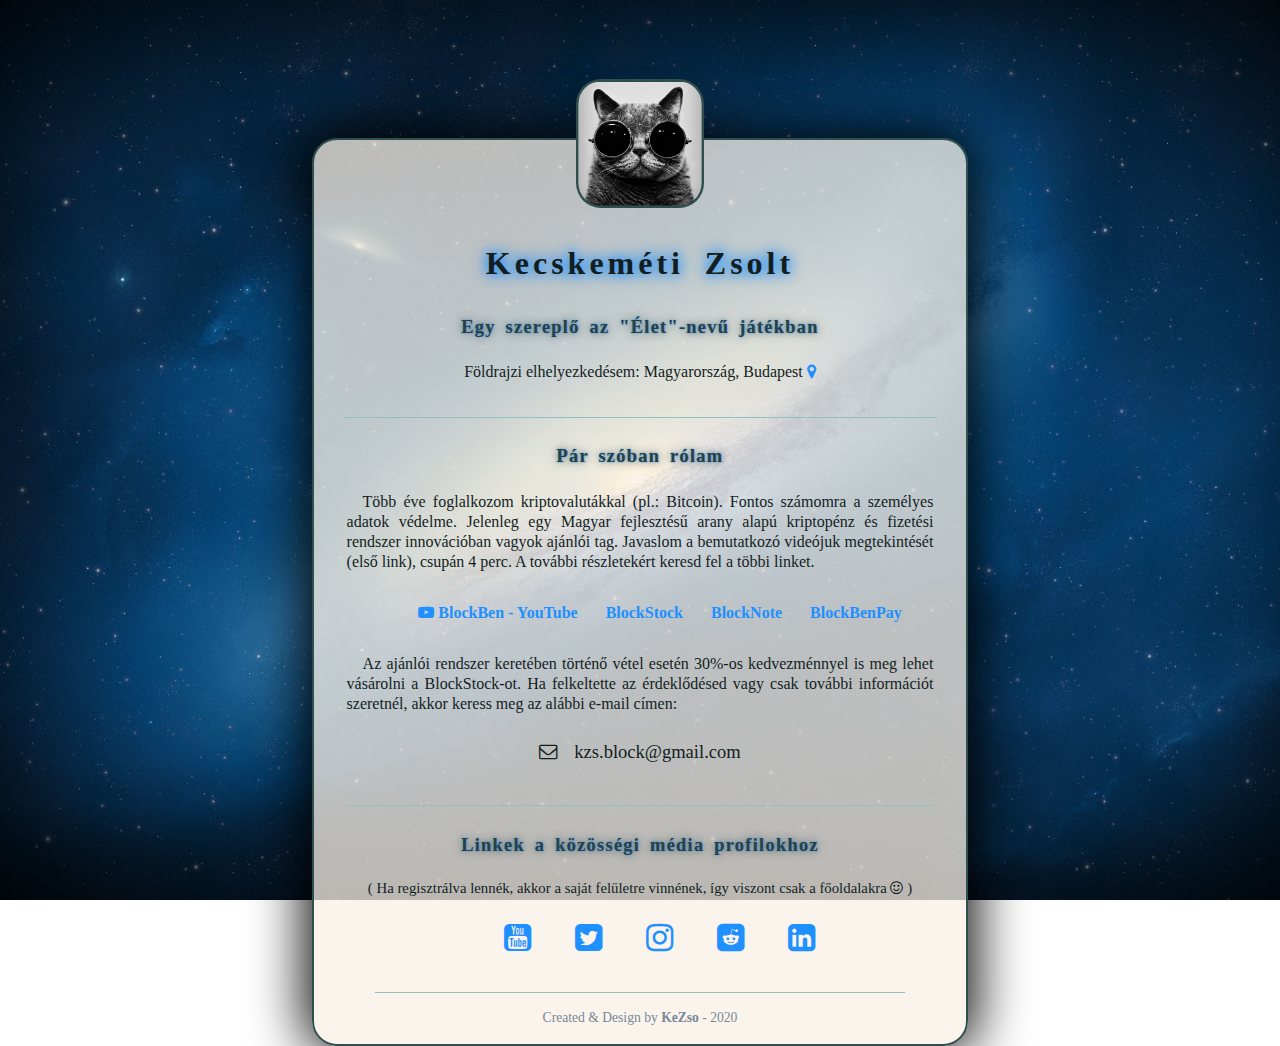
==== index.html @ a3c3604b "Upload website" ====
﻿<!DOCTYPE html>
<html lang="hu">
<head>
  <meta charset="UTF-8">
  <link href="https://maxcdn.bootstrapcdn.com/font-awesome/4.7.0/css/font-awesome.min.css" rel="stylesheet">
  <link href="https://meyerweb.com/eric/tools/css/reset/reset200802.css" rel="stylesheet" type="text/css" />
  <link href="profil.css" rel="stylesheet" type="text/css" />
  <link href="kepek/favicon.ico" rel="shortcut icon" />
  <meta name="author" content="Kecskeméti Zsolt - KeZso"/>
  <title>Kecskeméti Zsolt profillap</title>
</head>
<body>
  <div id="profillap">
    <header>
      <a href="kepek/cat.jpg" target="_blank"><img src="kepek/cat.jpg" alt="Kecskeméti Zsolt profilfotó" title="Kecskeméti Zsolt" class="profilkep"></a>
      <h1>Kecskeméti Zsolt</h1>
      <h2>Egy szereplő az "Élet"-nevű játékban</h2>
      <p>Földrajzi elhelyezkedésem: Magyarország, Budapest <a href="https://www.google.com/maps/place/Budapest/" target="_blank"><i class="fa fa-map-marker"></i></a></p>
    </header>
    <main>
      <h2>Pár szóban rólam</h2>
      <p class="tartalomp">Több éve foglalkozom kriptovalutákkal (pl.: Bitcoin). Fontos számomra a személyes adatok védelme. Jelenleg egy Magyar fejlesztésű arany alapú kriptopénz és fizetési rendszer innovációban vagyok ajánlói tag. Javaslom a bemutatkozó videójuk megtekintését (első link), csupán 4 perc. A további részletekért keresd fel a többi linket.</p>     
      <ul>
        <li><a href="https://www.youtube.com/watch?v=WVuExRtrFsk" target="_blank"><i class="fa fa-youtube-play" aria-hidden="true"></i> BlockBen - YouTube</a></li>
        <li><a href="https://www.blockstock.gold/hun" target="_blank">BlockStock</a></li>
        <li><a href="https://blocknote.gold/hun" target="_blank">BlockNote</a></li>
        <li><a href="https://business.blockbenpay.com/hun" target="_blank">BlockBenPay</a></li>
      </ul>
      <p class="tartalomp">Az ajánlói rendszer keretében történő vétel esetén 30%-os kedvezménnyel is meg lehet vásárolni a BlockStock-ot. Ha felkeltette az érdeklődésed vagy csak további információt szeretnél, akkor keress meg az alábbi e-mail címen: </p>
      <p id="mail"><i id="maili" class="fa fa-envelope-o" aria-hidden="true"></i>kzs.block@gmail.com</p> 
    </main>
    <section>
      <h2>Linkek a közösségi média profilokhoz</h2>
      <p>( Ha regisztrálva lennék, akkor a saját felületre vinnének, így viszont csak a főoldalakra <i class="fa fa-smile-o" aria-hidden="true"></i> )</p>
      <ul>
        <li><a href="https://www.youtube.com/" target="_blank"><i class="fa fa-youtube-square fa-2x" aria-hidden="true"></i></a></li>
        <li><a href="https://twitter.com/" target="_blank"><i class="fa fa-twitter-square fa-2x" aria-hidden="true"></i></a></li>
        <li><a href="https://instagram.com/" target="_blank"><i class="fa fa-instagram fa-2x" aria-hidden="true"></i></a></li>
        <li><a href="https://www.reddit.com/" target="_blank"><i class="fa fa-reddit-square fa-2x" aria-hidden="true"></i></a></li> 
        <li><a href="https://www.linkedin.com/" target="_blank"><i class="fa fa-linkedin-square fa-2x" aria-hidden="true"></i></a></li>
      </ul>
    </section>
    <footer>
      <p>Created &amp; Design by <b>KeZso</b> - 2020</p>
    </footer>
  </div>
</body>
</html>
---- profil.css ----
/* CSS Document */
body {
  display: flex;
  justify-content: center;
  align-items: center;
  height: 100vh;
  background: url('kepek/space.jpg') no-repeat center center fixed;
  background-size: cover;
  text-align: center;
}
a:link {
  color: rgb(30,144,255);
  text-decoration: none;
}
a:hover {
  color: rgb(0,191,255);
  text-decoration: underline;
}
a:visited {
  color: rgb(139,69,19);
}
h1 {
  color: rgb(20,30,30);
  font-family: Georgia;
  font-size: 2rem;
  word-spacing: .55rem;
  letter-spacing: .25rem;
  padding-top: .75rem;
  text-shadow: 0 0 .75rem rgb(30,144,255), 0 0 1rem rgb(30,144,255);
}
h2 {
  color: rgb(43,64,64);
  font-family: Georgia;
  font-size: 1.16rem;
  word-spacing: .25rem;
  letter-spacing: .075rem;
  padding-top: .75rem;
  text-shadow: 0 0 .1rem rgb(30,144,255), 0 0 .5rem rgba(43,64,64,.75)
}
li {
  display: inline;
  font-weight: bold;
  line-height: 2rem;
}
header {
  border-bottom: .05rem solid rgb(149,191,191);
  width: 90%;
  margin: 0 auto;
  padding: .25rem .25rem 1.25rem .25rem;
  color: rgb(20,30,30);
  font-family: serif;
  font-size: 1rem;
}
header p {
  padding-top: .55rem;
}
section {
  width: 90%;
  margin: 0 auto;
  padding-bottom: 1rem;
}
section p {
  color: rgb(20,30,30);
  font-family: serif;
  font-size: .925rem;
  padding: .55rem 0;
}
section li {
  padding: 1.25rem;
}
footer {
  width: 80%;
  margin: 0 auto;
  border-top: .05rem solid rgb(149,191,191);
  font-size: .85rem;
  color: rgb(119,136,153);
  font-family: serif;
  padding: .25rem;
}
.profilkep {
  width: 7.75rem;
  height: 7.75rem;
  border-radius: 1.56rem;
  padding: .15rem;
  background-color: rgb(47,79,79);
  border: 0;
  transition: all 0.75s ease-in-out;
  margin-top: -4.05rem;
}
.profilkep:hover {
  transform: scale(1.1);
  background-color: rgb(0,191,255);
}
.tartalomp {
  color: rgb(20,30,30);
  font-family: serif;
  text-indent: 1rem;
  line-height: 1.25rem;
  font-size: 1rem;
  text-align: justify;
  padding: .55rem 0 .55rem 0;
}
main {
  width: 90%;
  margin: 0 auto;
  border-bottom: .05rem solid rgb(149,191,191);
}
main li {
  padding: 1.25rem .75rem;
}
#profillap {
  width: 40.75rem;
  max-width: calc(100vw - 3.125rem);
  background-color: rgba(250,240,230,.75);
  border-radius: 1.56rem;
  box-shadow:  0 0 3.5rem .35rem rgb(0,0,0);
  border: .15rem solid rgb(47,79,79);
  margin-top: 18rem;
  margin-bottom: 1.25rem;
}
#mail {
  font-size: 1.16rem;
  color: rgb(20,30,30);
  font-family: serif;
  padding-bottom: 1.5rem;
}
#maili {
  padding-right: 1rem;
}
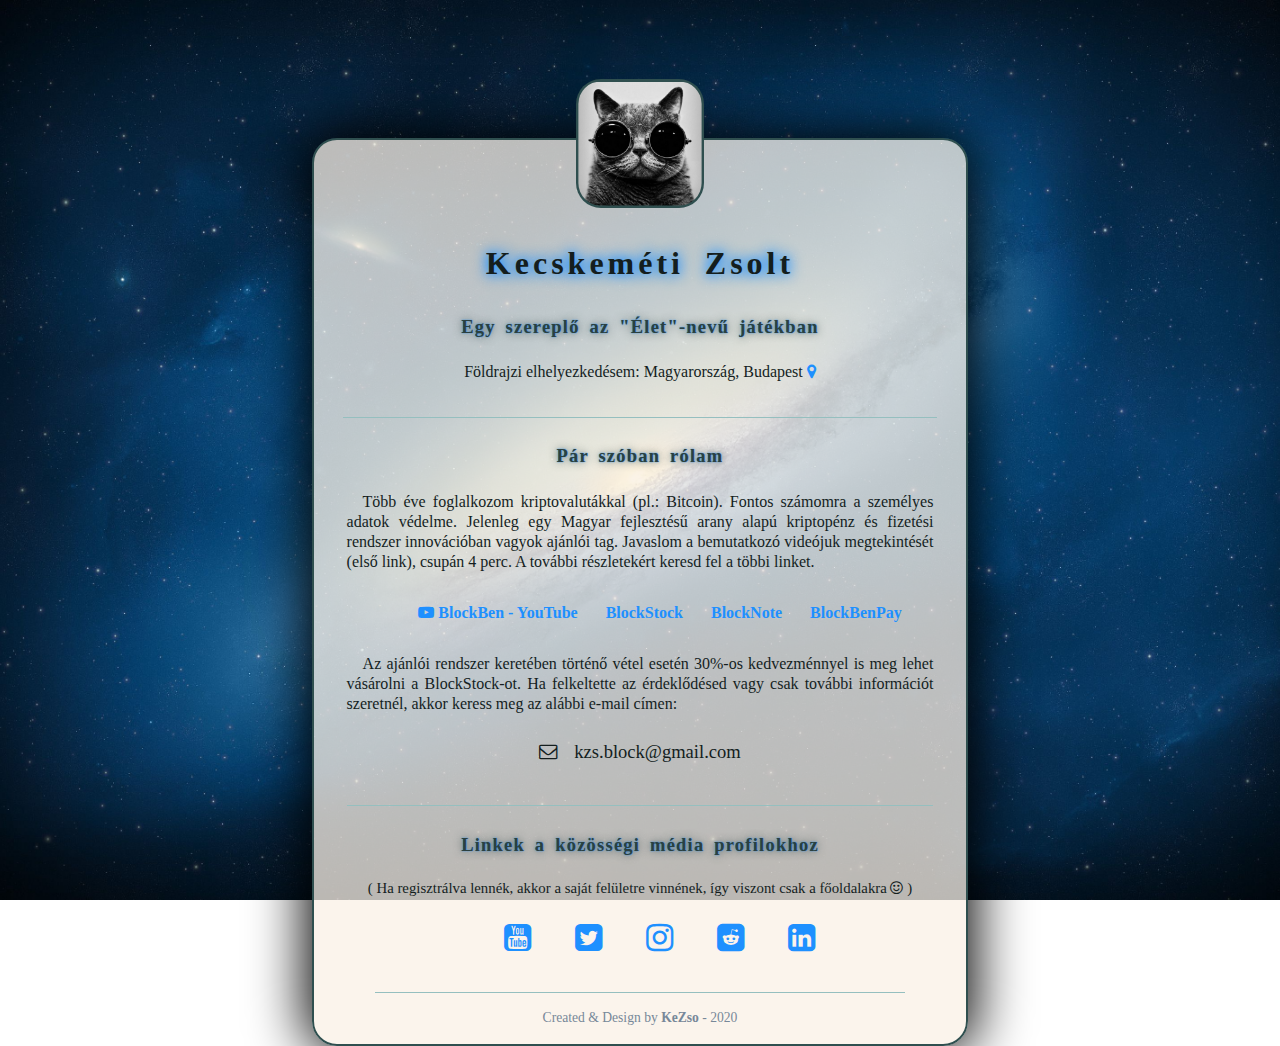
==== commit e8697d76: "Created profilkep.html site" ====
--- a/index.html
+++ b/index.html
@@ -4,7 +4,7 @@
   <meta charset="UTF-8">
   <link href="https://maxcdn.bootstrapcdn.com/font-awesome/4.7.0/css/font-awesome.min.css" rel="stylesheet">
   <link href="https://meyerweb.com/eric/tools/css/reset/reset200802.css" rel="stylesheet" type="text/css" />
-  <link href="profil.css" rel="stylesheet" type="text/css" />
+  <link href="index.css" rel="stylesheet" type="text/css" />
   <link href="kepek/favicon.ico" rel="shortcut icon" />
   <meta name="author" content="Kecskeméti Zsolt - KeZso"/>
   <title>Kecskeméti Zsolt profillap</title>
@@ -12,7 +12,7 @@
 <body>
   <div id="profillap">
     <header>
-      <a href="kepek/cat.jpg" target="_blank"><img src="kepek/cat.jpg" alt="Kecskeméti Zsolt profilfotó" title="Kecskeméti Zsolt" class="profilkep"></a>
+      <a href="profilkep.html"><img src="kepek/cat.jpg" alt="Kecskeméti Zsolt profilfotó" class="profilkep"></a>
       <h1>Kecskeméti Zsolt</h1>
       <h2>Egy szereplő az "Élet"-nevű játékban</h2>
       <p>Földrajzi elhelyezkedésem: Magyarország, Budapest <a href="https://www.google.com/maps/place/Budapest/" target="_blank"><i class="fa fa-map-marker"></i></a></p>
--- a/index.css
+++ b/index.css
@@ -0,0 +1,129 @@
+/* CSS Document */
+body {
+  display: flex;
+  justify-content: center;
+  align-items: center;
+  height: 100vh;
+  background: url('kepek/space.jpg') no-repeat center center fixed;
+  background-size: cover;
+  text-align: center;
+}
+a:link {
+  color: rgb(30,144,255);
+  text-decoration: none;
+}
+a:hover {
+  color: rgb(0,191,255);
+  text-decoration: underline;
+}
+a:visited {
+  color: rgb(139,69,19);
+}
+h1 {
+  color: rgb(20,30,30);
+  font-family: Georgia;
+  font-size: 2rem;
+  word-spacing: .55rem;
+  letter-spacing: .25rem;
+  padding-top: .75rem;
+  text-shadow: 0 0 .75rem rgb(30,144,255), 0 0 1rem rgb(30,144,255);
+}
+h2 {
+  color: rgb(43,64,64);
+  font-family: Georgia;
+  font-size: 1.16rem;
+  word-spacing: .25rem;
+  letter-spacing: .075rem;
+  padding-top: .75rem;
+  text-shadow: 0 0 .1rem rgb(30,144,255), 0 0 .5rem rgba(43,64,64,.75)
+}
+li {
+  display: inline;
+  font-weight: bold;
+  line-height: 2rem;
+}
+header {
+  border-bottom: .05rem solid rgb(149,191,191);
+  width: 90%;
+  margin: 0 auto;
+  padding: .25rem .25rem 1.25rem .25rem;
+  color: rgb(20,30,30);
+  font-family: serif;
+  font-size: 1rem;
+}
+header p {
+  padding-top: .55rem;
+}
+section {
+  width: 90%;
+  margin: 0 auto;
+  padding-bottom: 1rem;
+}
+section p {
+  color: rgb(20,30,30);
+  font-family: serif;
+  font-size: .925rem;
+  padding: .55rem 0;
+}
+section li {
+  padding: 1.25rem;
+}
+footer {
+  width: 80%;
+  margin: 0 auto;
+  border-top: .05rem solid rgb(149,191,191);
+  font-size: .85rem;
+  color: rgb(119,136,153);
+  font-family: serif;
+  padding: .25rem;
+}
+.profilkep {
+  width: 7.75rem;
+  height: 7.75rem;
+  border-radius: 1.56rem;
+  padding: .15rem;
+  background-color: rgb(47,79,79);
+  border: 0;
+  transition: all 0.75s ease-in-out;
+  margin-top: -4.05rem;
+}
+.profilkep:hover {
+  transform: scale(1.1);
+  background-color: rgb(0,191,255);
+}
+.tartalomp {
+  color: rgb(20,30,30);
+  font-family: serif;
+  text-indent: 1rem;
+  line-height: 1.25rem;
+  font-size: 1rem;
+  text-align: justify;
+  padding: .55rem 0 .55rem 0;
+}
+main {
+  width: 90%;
+  margin: 0 auto;
+  border-bottom: .05rem solid rgb(149,191,191);
+}
+main li {
+  padding: 1.25rem .75rem;
+}
+#profillap {
+  width: 40.75rem;
+  max-width: calc(100vw - 3.125rem);
+  background-color: rgba(250,240,230,.75);
+  border-radius: 1.56rem;
+  box-shadow:  0 0 3.5rem .35rem rgb(0,0,0);
+  border: .15rem solid rgb(47,79,79);
+  margin-top: 18rem;
+  margin-bottom: 1.25rem;
+}
+#mail {
+  font-size: 1.16rem;
+  color: rgb(20,30,30);
+  font-family: serif;
+  padding-bottom: 1.5rem;
+}
+#maili {
+  padding-right: 1rem;
+}